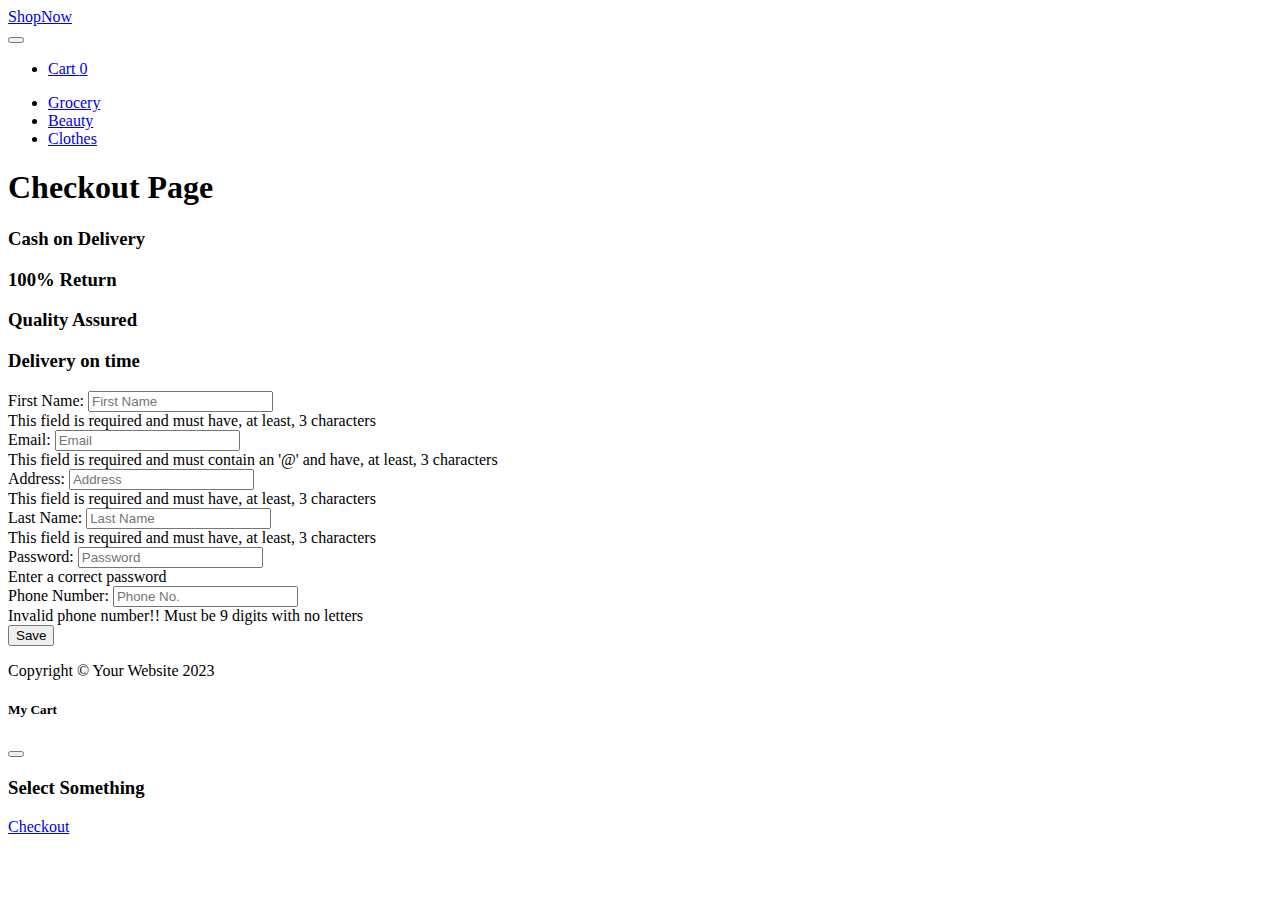
==== checkout.html @ d1ff9135 "Add all fields are required, minimum three characters and name and surname contain only letters" ====
<!DOCTYPE html>
<html lang="en">

<head>
	<meta charset="utf-8" />
	<meta name="viewport" content="width=device-width, initial-scale=1, shrink-to-fit=no" />
	<meta name="description" content="" />
	<meta name="author" content="" />
	<title>Checkout</title>
	<!-- Favicon-->
	<link rel="icon" type="image/x-icon" href="images/favicon.ico" />
	<link href="https://cdn.jsdelivr.net/npm/bootstrap@5.3.0/dist/css/bootstrap.min.css" rel="stylesheet"
		integrity="sha384-9ndCyUaIbzAi2FUVXJi0CjmCapSmO7SnpJef0486qhLnuZ2cdeRhO02iuK6FUUVM" crossorigin="anonymous">

	<!-- Fontawesome icons-->
	<link rel="stylesheet" href="https://cdnjs.cloudflare.com/ajax/libs/font-awesome/6.4.0/css/all.min.css"
		integrity="sha512-iecdLmaskl7CVkqkXNQ/ZH/XLlvWZOJyj7Yy7tcenmpD1ypASozpmT/E0iPtmFIB46ZmdtAc9eNBvH0H/ZpiBw=="
		crossorigin="anonymous" referrerpolicy="no-referrer" />

</head>

<body>
	<!-- Navigation-->
	<nav class="navbar py-3 py-lg-0 navbar-light bg-light navbar-expand-lg" id="navbar-example2">
		<div class="container d-flex">
			<a class="navbar-brand" href="#!">ShopNow</a>
			<div class="d-flex flex-row order-lg-last align-items-center">

				<button type="button" class="navbar-toggler order-last collapsed" data-bs-toggle="collapse"
					data-bs-target="#navbar" aria-expanded="false" aria-controls="navbar">
					<span class="navbar-toggler-icon"></span>
				</button>
				<ul class="navbar-nav me-3 me-lg-0 d-flex flex-row align-items-center">
					<li class="dropdown search-dropdown nav-item py-lg-3">
						<a href="javascript:void(0)" class="btn btn-outline-dark flex-center" type="button"
							data-bs-toggle="modal" data-bs-target="#cartModal" onclick="open_modal()"
							data-bs-auto-close="outside">
							<i class="fas fa-shopping-cart me-1"></i> Cart <span
								class="badge bg-dark text-white ms-1 rounded-pill" id="count_product">0</span>
						</a>
					</li>
				</ul>
			</div>

			<div id="navbar" class="navbar-collapse collapse">

				<ul class="navbar-nav me-auto mb-4 mb-lg-0 ms-lg-5">
					<li class="nav-item">
						<a class="nav-link" href="#grocery"><i class="fas fa-shopping-basket"></i> Grocery</a>
					</li>
					<li class="nav-item">
						<a class="nav-link" href="#beauty"><i class="fas fa-heart"></i> Beauty</a>
					</li>
					<li class="nav-item">
						<a class="nav-link" href="#clothes"><i class="fas fa-tshirt"></i> Clothes</a>
					</li>

				</ul>
			</div>
		</div>
	</nav>
	<div class="container">
		<h1 class="text-center head m-4">Checkout Page</h1>

		<div class="row mr-0">
			<div class="col-sm-6">
				<h3 class="my-3 bord shadow text-center"><i class="fas fa-dollar-sign p-2"></i>Cash on Delivery</h3>
			</div>
			<div class="col-sm-6 ">
				<h3 class="my-3 bord shadow text-center"><i class="fas fa-arrows-alt-h p-2"></i>100% Return</h3>
			</div>
		</div>

		<div class="row mr-0">
			<div class="col-sm-6">
				<h3 class="my-3 bord shadow text-center"><i class="far fa-thumbs-up p-2"></i>Quality Assured</h3>
			</div>
			<div class="col-sm-6 ">
				<h3 class="my-3 bord shadow text-center"><i class="fas fa-stopwatch p-2"></i>Delivery on time</h3>
			</div>
		</div>
		<form class="form needs-validation" id="fForm" novalidate>
			<div class="row bord p-5 shadow m-5">
				<div class="col-sm-6">
					<div class="mt-3">
						<label for="fName" class="form-label">First Name:</label>
						<input id="fName" class="form-control ml-3" type="text" placeholder="First Name" required>
						<div id="errorName" class="invalid-feedback">This field is required and must have, at least, 3
							characters
						</div>
					</div>
					<div class="mt-3 ">
						<label for="fEmail" class="form-label">Email:</label>
						<input id="fEmail" class="form-control ml-3" type="email" placeholder="Email" minlength="3"
							required>
						<div id="errorEmail" class="invalid-feedback">This field is required and must contain an '@' and
							have, at
							least, 3 characters</div>
					</div>
					<div class="mt-3 ">
						<label for="fAddress" class="form-label">Address:</label>
						<input id="fAddress" class="form-control" type="text" placeholder="Address" minlength="3"
							required>
						<div id="errorAddress" class="invalid-feedback">This field is required and must have, at least,
							3 characters
						</div>
					</div>
				</div>
				<div class="col-sm-6">
					<div class="mt-3">
						<label for="fLastN" class="form-label">Last Name:</label>
						<input id="fLastN" class="form-control" type="text" placeholder="Last Name" minlength="3"
							required>
						<div id="errorLastN" class="invalid-feedback">This field is required and must have, at least, 3
							characters
						</div>
					</div>
					<div class="mt-3">
						<label for="fPassword" class="form-label">Password:</label>
						<input id="fPassword" class="form-control" title="(4-8 characters)" type="password"
							minlength="4" maxlength="8" placeholder="Password" required>
						<div id="errorPassword" class="invalid-feedback">Enter a correct password</div>
					</div>
					<div class="mt-3">
						<label for="fPhone" class="form-label">Phone Number:</label>
						<input id="fPhone" class="form-control" type="number" placeholder="Phone No." required>
						<div id="errorPhone" class="invalid-feedback">Invalid phone number!! Must be 9 digits with no
							letters</div>
					</div>
				</div>
				<div class="col-12 mt-4 final">
					<button type="submit" id="btn" class="p-2 px-4 btn btn-primary shadow-lg" onclick="validate(event)">
						<i class="fas fa-cart-arrow-down p-2"></i>Save
					</button>
				</div>
			</div>
		</form>

	</div>


	<!-- Footer-->
	<footer class="py-3 bg-dark">
		<div class="container">
			<p class="m-0 text-center text-white">Copyright &copy; Your Website 2023</p>
		</div>
	</footer>

	<div class="modal fade" id="cartModal" tabindex="-1" aria-labelledby="exampleModalLabel" aria-hidden="true">
		<div class="modal-dialog">
			<div class="modal-content">
				<div class="modal-header">
					<h5 class="modal-title" id="exampleModalLabel"><i class="fas fa-cart-arrow-down"></i> My Cart</h5>
					<button type="button" class="btn-close" data-bs-dismiss="modal" aria-label="Close"></button>
				</div>
				<div class="modal-body">
					<div>
						<ul class="list">

						</ul>
						<div>
							<h3 class="text-center bill px-5">Select Something</h3>
						</div>
						<div class="text-center">
							<a href="checkout.html" class="btn btn-primary m-3">Checkout</a>
						</div>
					</div>
				</div>
			</div>
		</div>
	</div>

	<!-- Bootstrap core JS-->
	<script src="https://cdn.jsdelivr.net/npm/bootstrap@5.3.0/dist/js/bootstrap.bundle.min.js"
		integrity="sha384-geWF76RCwLtnZ8qwWowPQNguL3RmwHVBC9FhGdlKrxdiJJigb/j/68SIy3Te4Bkz"
		crossorigin="anonymous"></script>


	<!-- Core theme JS-->
	<script src="js/shop.js"></script>
	<script src="js/checkout.js"></script>
</body>

</html>
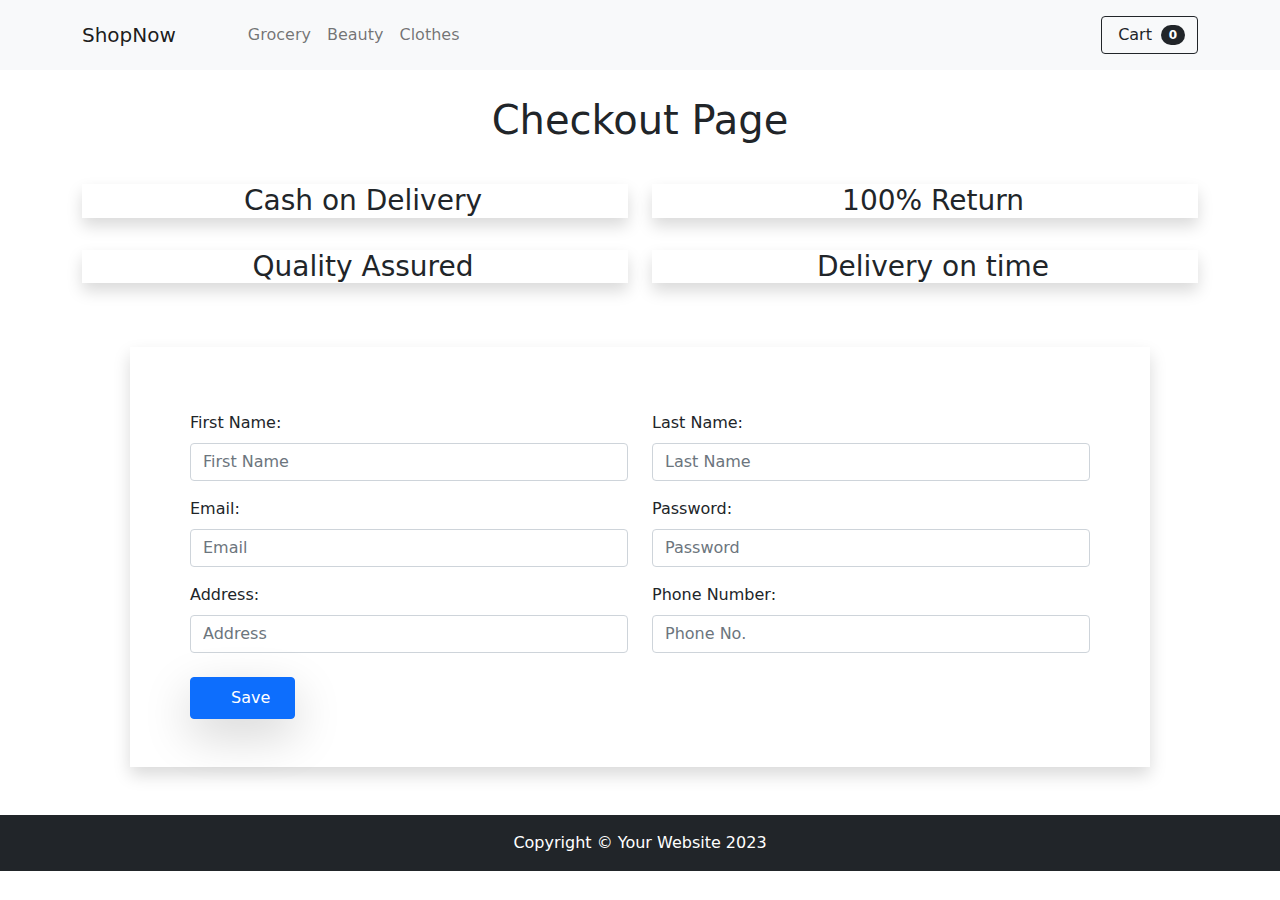
==== commit 026fe293: "Add menu fixed top" ====
--- a/checkout.html
+++ b/checkout.html
@@ -17,11 +17,13 @@
 		integrity="sha512-iecdLmaskl7CVkqkXNQ/ZH/XLlvWZOJyj7Yy7tcenmpD1ypASozpmT/E0iPtmFIB46ZmdtAc9eNBvH0H/ZpiBw=="
 		crossorigin="anonymous" referrerpolicy="no-referrer" />
 
+	<link rel="stylesheet" type="text/css" href="css/styles.css">
+
 </head>
 
 <body>
 	<!-- Navigation-->
-	<nav class="navbar py-3 py-lg-0 navbar-light bg-light navbar-expand-lg" id="navbar-example2">
+	<nav class="navbar py-3 py-lg-0 navbar-light bg-light navbar-expand-lg fixed-top" id="navbar-example2">
 		<div class="container d-flex">
 			<a class="navbar-brand" href="#!">ShopNow</a>
 			<div class="d-flex flex-row order-lg-last align-items-center">
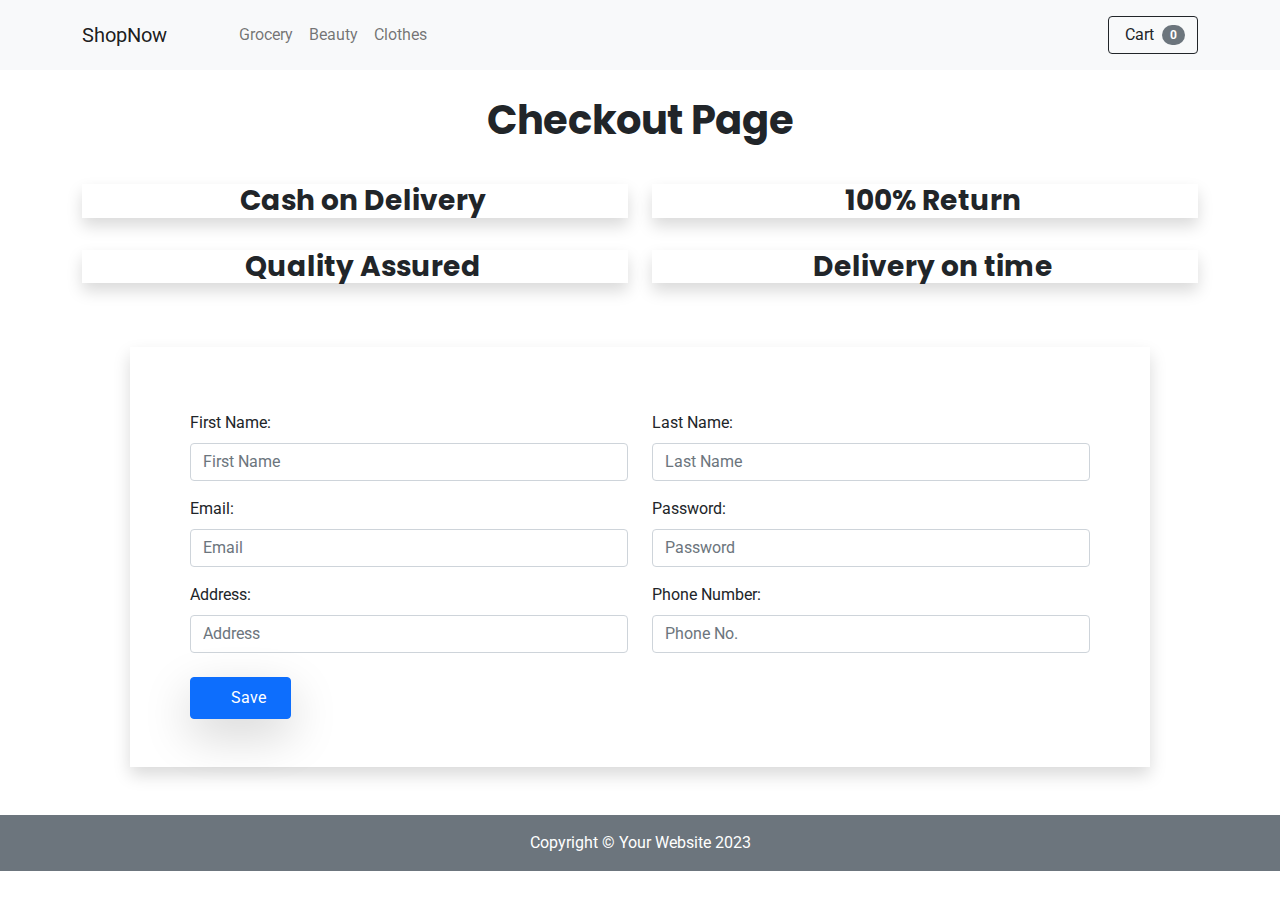
==== commit 84933c37: "Change background dark to background secondary" ====
--- a/checkout.html
+++ b/checkout.html
@@ -25,7 +25,7 @@
 	<!-- Navigation-->
 	<nav class="navbar py-3 py-lg-0 navbar-light bg-light navbar-expand-lg fixed-top" id="navbar-example2">
 		<div class="container d-flex">
-			<a class="navbar-brand" href="#!">ShopNow</a>
+			<a class="navbar-brand" href="index.html">ShopNow</a>
 			<div class="d-flex flex-row order-lg-last align-items-center">
 
 				<button type="button" class="navbar-toggler order-last collapsed" data-bs-toggle="collapse"
@@ -38,7 +38,7 @@
 							data-bs-toggle="modal" data-bs-target="#cartModal" onclick="open_modal()"
 							data-bs-auto-close="outside">
 							<i class="fas fa-shopping-cart me-1"></i> Cart <span
-								class="badge bg-dark text-white ms-1 rounded-pill" id="count_product">0</span>
+								class="badge bg-secondary text-white ms-1 rounded-pill" id="count_product">0</span>
 						</a>
 					</li>
 				</ul>
@@ -48,13 +48,14 @@
 
 				<ul class="navbar-nav me-auto mb-4 mb-lg-0 ms-lg-5">
 					<li class="nav-item">
-						<a class="nav-link" href="#grocery"><i class="fas fa-shopping-basket"></i> Grocery</a>
+						<a class="nav-link" href="index.html#grocery"><i class="fas fa-shopping-basket"></i>
+							Grocery</a>
 					</li>
 					<li class="nav-item">
-						<a class="nav-link" href="#beauty"><i class="fas fa-heart"></i> Beauty</a>
+						<a class="nav-link" href="index.html#beauty"><i class="fas fa-heart"></i> Beauty</a>
 					</li>
 					<li class="nav-item">
-						<a class="nav-link" href="#clothes"><i class="fas fa-tshirt"></i> Clothes</a>
+						<a class="nav-link" href="index.html#clothes"><i class="fas fa-tshirt"></i> Clothes</a>
 					</li>
 
 				</ul>
@@ -142,7 +143,7 @@
 
 
 	<!-- Footer-->
-	<footer class="py-3 bg-dark">
+	<footer class="py-3 bg-secondary">
 		<div class="container">
 			<p class="m-0 text-center text-white">Copyright &copy; Your Website 2023</p>
 		</div>
